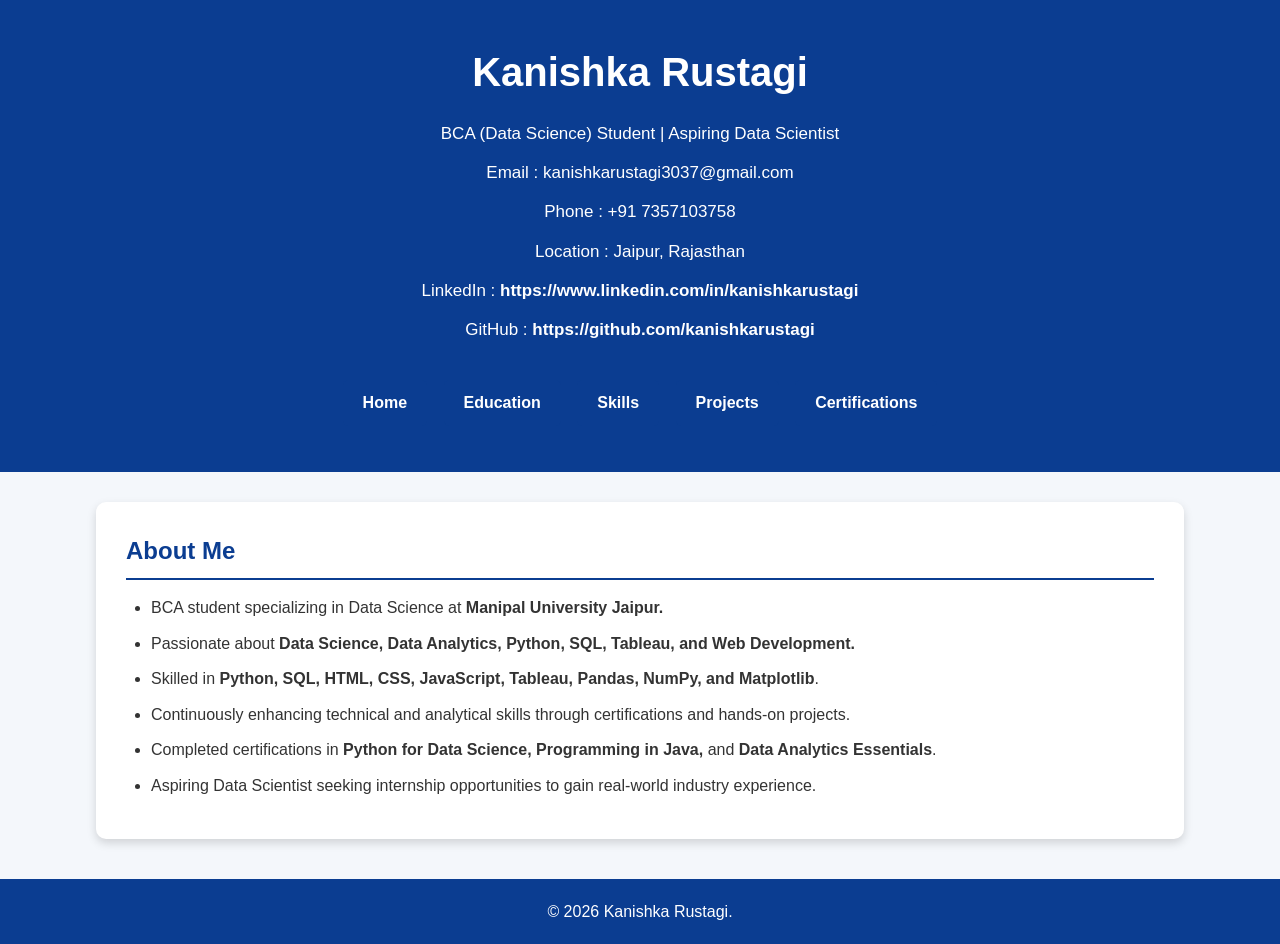
==== index.html @ c6da1bac "Add files via upload" ====
<!DOCTYPE html>
<html lang="en">

<head>

<meta charset="UTF-8">

<meta name="viewport" content="width=device-width, initial-scale=1.0">

<title>Kanishka Rustagi | Portfolio</title>

<link rel="stylesheet" href="style.css">

</head>

<body>
    <header>
<h1>Kanishka Rustagi</h1>

<p>BCA (Data Science) Student | Aspiring Data Scientist</p>

<p>Email : kanishkarustagi3037@gmail.com</p>

<p>Phone : +91 7357103758</p>

<p>Location : Jaipur, Rajasthan</p>
<p>
    LinkedIn :
    <a href="https://www.linkedin.com/in/kanishkarustagi" target="_blank">
        https://www.linkedin.com/in/kanishkarustagi
    </a>
</p>

<p>
    GitHub :
    <a href="https://github.com/kanishkarustagi" target="_blank">
        https://github.com/kanishkarustagi
    </a>
</p>
<nav>

<a href="index.html">Home</a>

<a href="education.html">Education</a>

<a href="skills.html">Skills</a>

<a href="projects.html">Projects</a>

<a href="certifications.html">Certifications</a>

</nav>

</header>

 <section class="about">
        <h2>About Me</h2>
        <ul class="about-list">
    <li>BCA student specializing in Data Science at <strong>Manipal University Jaipur.</strong></li>

    <li>Passionate about <strong>Data Science, Data Analytics, Python, SQL, Tableau, and Web Development.</strong></li>

    <li>Skilled in <strong>Python, SQL, HTML, CSS, JavaScript, Tableau, Pandas, NumPy, and Matplotlib</strong>.</li>

    <li>Continuously enhancing technical and analytical skills through certifications and hands-on projects.</li>
     <li>Completed certifications in <strong>Python for Data Science, Programming in Java,</strong> and <strong>Data Analytics Essentials</strong>.</li>
    <li>Aspiring Data Scientist seeking internship opportunities to gain real-world industry experience.</li>
</ul>
    </section>


</body>
<footer>

<p>

© 2026 Kanishka Rustagi.

</p>

</footer>

</html>
---- style.css ----
/* ==========================
   GENERAL STYLING
========================== */

*{
    margin:0;
    padding:0;
    box-sizing:border-box;
    font-family:Arial, Helvetica, sans-serif;
}

body{
    background:#f4f7fb;
    color:#333;
    line-height:1.6;
}

/* ==========================
   HEADER
========================== */


header{
    background:#0b3d91;
    color:white;
    text-align:center;
    min-height:300px;
    padding:40px 20px;
    display:flex;
    flex-direction:column;
    justify-content:center;
    align-items:center;
}
header h1{
    font-size:40px;
    margin-bottom:10px;
}
header p{
    margin:6px 0;
    font-size:17px;
}
header a{
    color: white;
    text-decoration: none;
    font-weight: bold;
}

header a:hover{
    color: white;
}

/* ==========================
   NAVIGATION
========================== */

nav{
    margin-top:25px;
}

nav a{
    display:inline-block;
    text-decoration:none;
    color:white;
    background:#0b3d91;
    padding:10px 20px;
    margin:6px;
    border-radius:5px;
    transition:0.3s;
}

nav a:hover{
    background:white;
    color:#0b3d91;
}

/* ==========================
   SECTIONS
========================== */

section{
    width:85%;
    margin:30px auto;
    background:white;
    padding:30px;
    border-radius:10px;
    box-shadow:0 4px 10px rgba(0,0,0,0.15);
}

section h2{
    color:#0b3d91;
    margin-bottom:15px;
    border-bottom:2px solid #0b3d91;
    padding-bottom:8px;
}

section p{
    font-size:17px;
    text-align:justify;
}

/* ==========================
   LISTS
========================== */

ul{
    margin-left:25px;
    margin-top:10px;
}

li{
    margin:10px 0;
}

/* ==========================
   BUTTON
========================== */

.button{
    display:inline-block;
    text-decoration:none;
    background:#0b3d91;
    color:white;
    padding:12px 24px;
    border-radius:5px;
    margin-top:20px;
    transition:0.3s;
}

.button:hover{
    background:#0b3d91;
}
/* ==========================
   FOOTER
========================== */

footer{
    background:#0b3d91;
    color:white;
    text-align:center;
    padding:20px;
    margin-top:40px;
    font-size:16px;
}

/* ==========================
   TABLE (For Education)
========================== */

table{
    width:100%;
    border-collapse:collapse;
    margin-top:20px;
}

table, th, td{
    border:1px solid #cccccc;
}

th{
    background:#0b3d91;
    color:white;
    padding:12px;
}

td{
    padding:12px;
    text-align:center;
}

/* ==========================
   PROJECT BOXES
========================== */

.project{
    background:#f8f9fc;
    border-left:6px solid #0b3d91;
    padding:20px;
    margin-top:20px;
    border-radius:8px;
}

.project h3{
    color:#0b3d91;
    margin-bottom:10px;
}

.project p{
    margin-bottom:10px;
}

/* ==========================
   SKILLS LIST
========================== */

.skills-list{
    display:flex;
    flex-wrap:wrap;
    gap:15px;
    margin-top:20px;
}

.skills-list li{
    list-style:none;
    background:#0b3d91;
    color:white;
    padding:12px 18px;
    border-radius:5px;
}

/* ==========================
   CERTIFICATE BOX
========================== */

.certificate{
    background:#f8f9fc;
    border-left:5px solid #0b3d91;
    padding:20px;
    margin-top:20px;
    border-radius:8px;
}

/* ==========================
   RESPONSIVE DESIGN
========================== */

@media(max-width:768px){

header h1{
    font-size:30px;
}

header p{
    font-size:15px;
}

nav a{
    display:block;
    margin:10px auto;
    width:220px;
}

section{
    width:95%;
    padding:20px;
}

table{
    font-size:14px;
}

.button{
    width:100%;
    text-align:center;
}

.skills-list{
    flex-direction:column;
}

}
.contact-links a {
    text-decoration: none;
    color: black;
    margin-right: 20px;
    font-size: 18px;
}

.contact-links a:hover {
    color: black;
}
@media (max-width:768px){

    header{
        min-height:auto;
        padding:30px 15px;
    }

    header h1{
        font-size:30px;
    }

    header p{
        font-size:15px;
    }

}
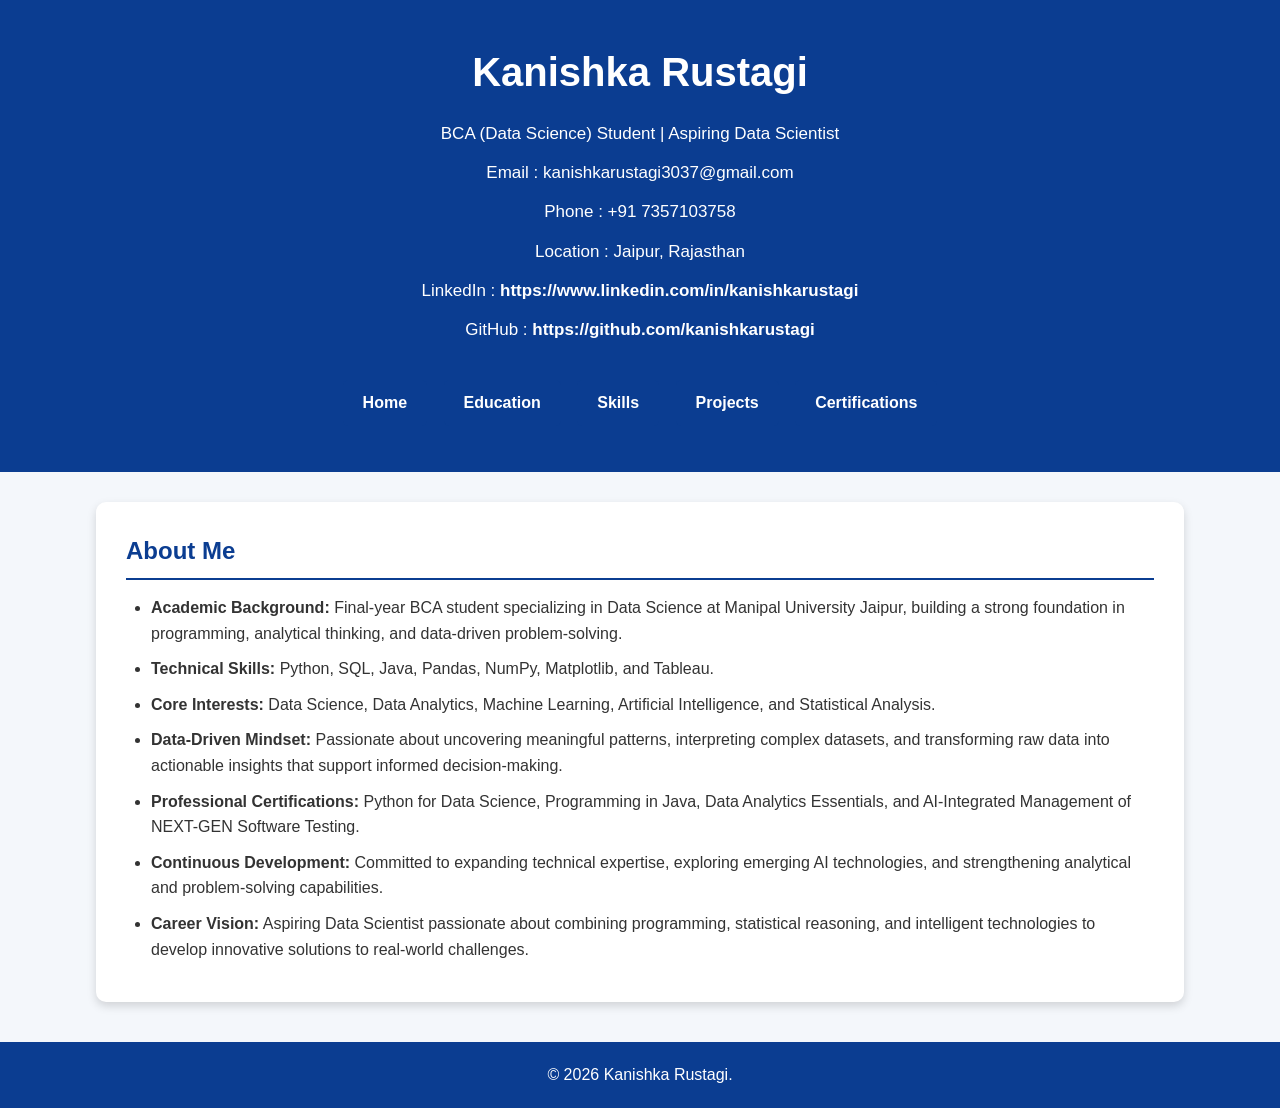
==== commit e5008537: "Update index.html" ====
--- a/index.html
+++ b/index.html
@@ -56,15 +56,51 @@
  <section class="about">
         <h2>About Me</h2>
         <ul class="about-list">
-    <li>BCA student specializing in Data Science at <strong>Manipal University Jaipur.</strong></li>
+     <li>
+                <strong>Academic Background:</strong>
+                Final-year BCA student specializing in Data Science at
+                Manipal University Jaipur, building a strong foundation in
+                programming, analytical thinking, and data-driven problem-solving.
+            </li>
 
-    <li>Passionate about <strong>Data Science, Data Analytics, Python, SQL, Tableau, and Web Development.</strong></li>
+            <li>
+                <strong>Technical Skills:</strong>
+                Python, SQL, Java, Pandas, NumPy, Matplotlib, and Tableau.
+            </li>
 
-    <li>Skilled in <strong>Python, SQL, HTML, CSS, JavaScript, Tableau, Pandas, NumPy, and Matplotlib</strong>.</li>
+            <li>
+                <strong>Core Interests:</strong>
+                Data Science, Data Analytics, Machine Learning,
+                Artificial Intelligence, and Statistical Analysis.
+            </li>
 
-    <li>Continuously enhancing technical and analytical skills through certifications and hands-on projects.</li>
-     <li>Completed certifications in <strong>Python for Data Science, Programming in Java,</strong> and <strong>Data Analytics Essentials</strong>.</li>
-    <li>Aspiring Data Scientist seeking internship opportunities to gain real-world industry experience.</li>
+            <li>
+                <strong>Data-Driven Mindset:</strong>
+                Passionate about uncovering meaningful patterns, interpreting
+                complex datasets, and transforming raw data into actionable
+                insights that support informed decision-making.
+            </li>
+
+            <li>
+                <strong>Professional Certifications:</strong>
+                Python for Data Science, Programming in Java,
+                Data Analytics Essentials, and
+                AI-Integrated Management of NEXT-GEN Software Testing.
+            </li>
+
+            <li>
+                <strong>Continuous Development:</strong>
+                Committed to expanding technical expertise, exploring emerging
+                AI technologies, and strengthening analytical and
+                problem-solving capabilities.
+            </li>
+
+            <li>
+                <strong>Career Vision:</strong>
+                Aspiring Data Scientist passionate about combining programming,
+                statistical reasoning, and intelligent technologies to develop
+                innovative solutions to real-world challenges.
+            </li>
 </ul>
     </section>
 
@@ -80,4 +116,4 @@
 
 </footer>
 
-</html>+</html>
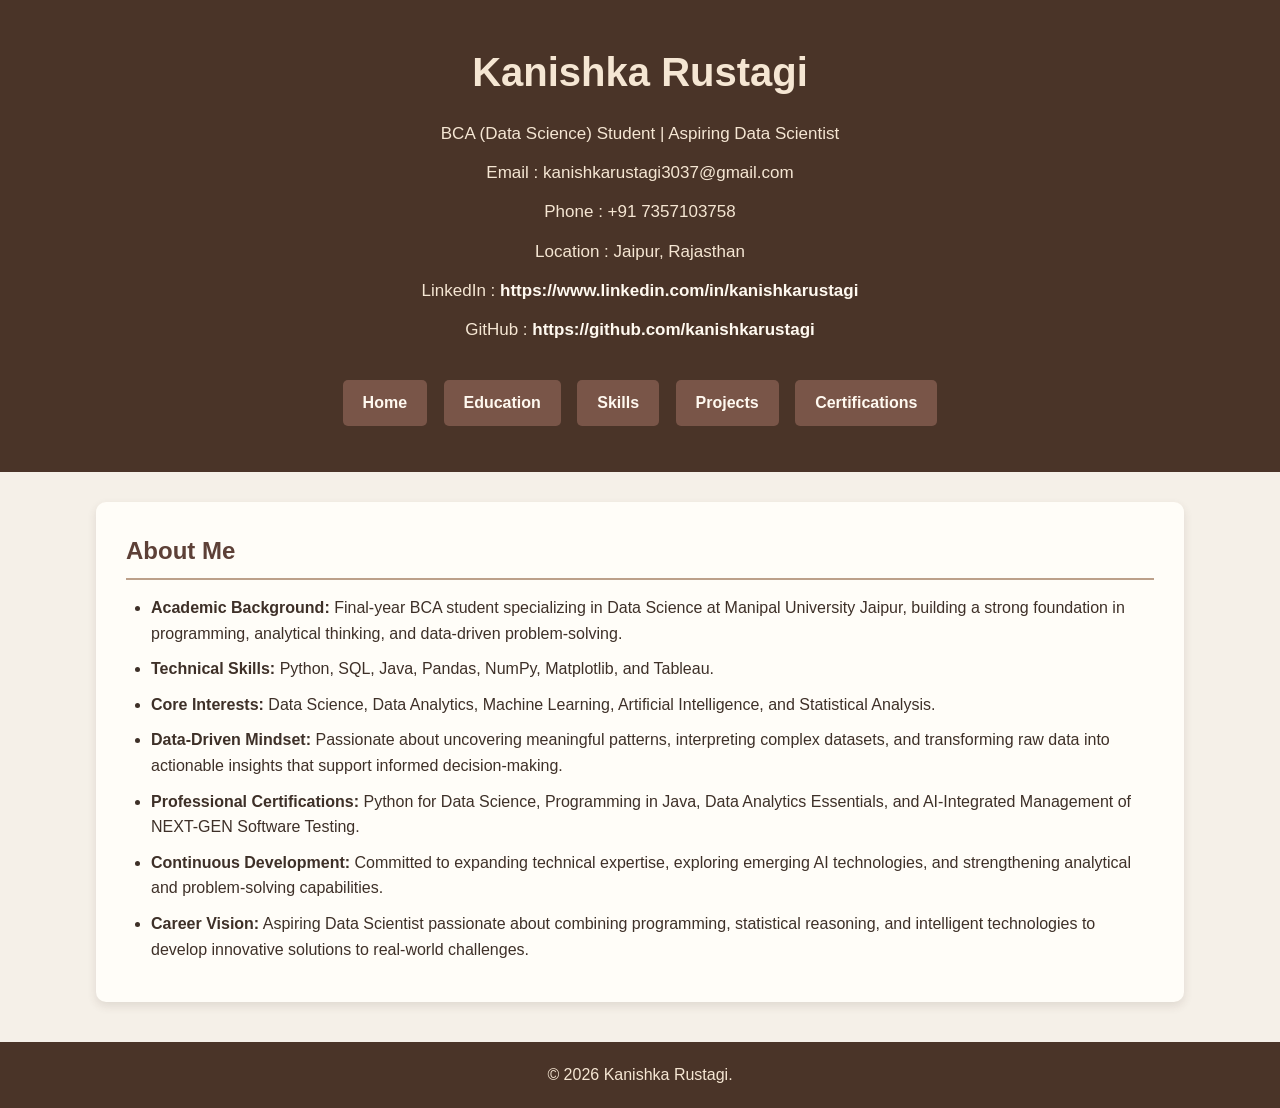
==== commit e69246ac: "Update index.html" ====
--- a/index.html
+++ b/index.html
@@ -9,7 +9,7 @@
 
 <title>Kanishka Rustagi | Portfolio</title>
 
-<link rel="stylesheet" href="style.css">
+<link rel="stylesheet" href="style.css?v=2">
 
 </head>
 
--- a/style.css
+++ b/style.css
@@ -2,285 +2,340 @@
    GENERAL STYLING
 ========================== */
 
-*{
-    margin:0;
-    padding:0;
-    box-sizing:border-box;
-    font-family:Arial, Helvetica, sans-serif;
-}
-
-body{
-    background:#f4f7fb;
-    color:#333;
-    line-height:1.6;
+* {
+    margin: 0;
+    padding: 0;
+    box-sizing: border-box;
+    font-family: Arial, Helvetica, sans-serif;
+}
+
+body {
+    background: #F5F0E8;
+    color: #3E3028;
+    line-height: 1.6;
 }
 
 /* ==========================
    HEADER
 ========================== */
 
-
-header{
-    background:#0b3d91;
-    color:white;
-    text-align:center;
-    min-height:300px;
-    padding:40px 20px;
-    display:flex;
-    flex-direction:column;
-    justify-content:center;
-    align-items:center;
-}
-header h1{
-    font-size:40px;
-    margin-bottom:10px;
-}
-header p{
-    margin:6px 0;
-    font-size:17px;
-}
-header a{
-    color: white;
+header {
+    background: #4A3428;
+    color: #FFF9F0;
+    text-align: center;
+    min-height: 300px;
+    padding: 40px 20px;
+    display: flex;
+    flex-direction: column;
+    justify-content: center;
+    align-items: center;
+}
+
+header h1 {
+    font-size: 40px;
+    margin-bottom: 10px;
+    color: #F5E6D3;
+}
+
+header p {
+    margin: 6px 0;
+    font-size: 17px;
+    color: #F5E6D3;
+}
+
+header a {
+    color: #FFF9F0;
     text-decoration: none;
     font-weight: bold;
 }
 
-header a:hover{
-    color: white;
+header a:hover {
+    color: #D8BFA5;
 }
 
 /* ==========================
    NAVIGATION
 ========================== */
 
-nav{
-    margin-top:25px;
-}
-
-nav a{
-    display:inline-block;
-    text-decoration:none;
-    color:white;
-    background:#0b3d91;
-    padding:10px 20px;
-    margin:6px;
-    border-radius:5px;
-    transition:0.3s;
-}
-
-nav a:hover{
-    background:white;
-    color:#0b3d91;
+nav {
+    margin-top: 25px;
+}
+
+nav a {
+    display: inline-block;
+    text-decoration: none;
+    color: #FFF9F0;
+    background: #795548;
+    padding: 10px 20px;
+    margin: 6px;
+    border-radius: 5px;
+    transition: 0.3s;
+}
+
+nav a:hover {
+    background: #F5E6D3;
+    color: #4A3428;
 }
 
 /* ==========================
    SECTIONS
 ========================== */
 
-section{
-    width:85%;
-    margin:30px auto;
-    background:white;
-    padding:30px;
-    border-radius:10px;
-    box-shadow:0 4px 10px rgba(0,0,0,0.15);
-}
-
-section h2{
-    color:#0b3d91;
-    margin-bottom:15px;
-    border-bottom:2px solid #0b3d91;
-    padding-bottom:8px;
-}
-
-section p{
-    font-size:17px;
-    text-align:justify;
+section {
+    width: 85%;
+    margin: 30px auto;
+    background: #FFFDF8;
+    padding: 30px;
+    border-radius: 10px;
+    box-shadow: 0 4px 10px rgba(74, 52, 40, 0.12);
+}
+
+section h2 {
+    color: #5D4037;
+    margin-bottom: 15px;
+    border-bottom: 2px solid #BCA08A;
+    padding-bottom: 8px;
+}
+
+section p {
+    font-size: 17px;
+    text-align: justify;
+    color: #3E3028;
 }
 
 /* ==========================
    LISTS
 ========================== */
 
-ul{
-    margin-left:25px;
-    margin-top:10px;
-}
-
-li{
-    margin:10px 0;
+ul {
+    margin-left: 25px;
+    margin-top: 10px;
+}
+
+li {
+    margin: 10px 0;
 }
 
 /* ==========================
    BUTTON
 ========================== */
 
-.button{
-    display:inline-block;
-    text-decoration:none;
-    background:#0b3d91;
-    color:white;
-    padding:12px 24px;
-    border-radius:5px;
-    margin-top:20px;
-    transition:0.3s;
-}
-
-.button:hover{
-    background:#0b3d91;
-}
+.button {
+    display: inline-block;
+    text-decoration: none;
+    background: #795548;
+    color: #FFFDF8;
+    padding: 12px 24px;
+    border-radius: 5px;
+    margin-top: 20px;
+    transition: 0.3s;
+}
+
+.button:hover {
+    background: #4A3428;
+    color: #FFFDF8;
+}
+
 /* ==========================
    FOOTER
 ========================== */
 
-footer{
-    background:#0b3d91;
-    color:white;
-    text-align:center;
-    padding:20px;
-    margin-top:40px;
-    font-size:16px;
-}
-
-/* ==========================
-   TABLE (For Education)
-========================== */
-
-table{
-    width:100%;
-    border-collapse:collapse;
-    margin-top:20px;
-}
-
-table, th, td{
-    border:1px solid #cccccc;
-}
-
-th{
-    background:#0b3d91;
-    color:white;
-    padding:12px;
-}
-
-td{
-    padding:12px;
-    text-align:center;
+footer {
+    background: #4A3428;
+    color: #F5E6D3;
+    text-align: center;
+    padding: 20px;
+    margin-top: 40px;
+    font-size: 16px;
+}
+
+/* ==========================
+   TABLE (FOR EDUCATION)
+========================== */
+
+table {
+    width: 100%;
+    border-collapse: collapse;
+    margin-top: 20px;
+}
+
+table,
+th,
+td {
+    border: 1px solid #D8C8B5;
+}
+
+th {
+    background: #795548;
+    color: #FFFDF8;
+    padding: 12px;
+}
+
+td {
+    padding: 12px;
+    text-align: center;
+    color: #3E3028;
+    background: #FFFDF8;
 }
 
 /* ==========================
    PROJECT BOXES
 ========================== */
 
-.project{
-    background:#f8f9fc;
-    border-left:6px solid #0b3d91;
-    padding:20px;
-    margin-top:20px;
-    border-radius:8px;
-}
-
-.project h3{
-    color:#0b3d91;
-    margin-bottom:10px;
-}
-
-.project p{
-    margin-bottom:10px;
+.project {
+    background: #F5EDE2;
+    border-left: 6px solid #795548;
+    padding: 20px;
+    margin-top: 20px;
+    border-radius: 8px;
+}
+
+.project h3 {
+    color: #5D4037;
+    margin-bottom: 10px;
+}
+
+.project p {
+    margin-bottom: 10px;
+}
+
+/* ==========================
+   PROJECT CARDS
+========================== */
+
+.project-card {
+    background: #F5EDE2;
+    border: 1px solid #E2D2C0;
+    border-left: 5px solid #795548;
+    padding: 20px;
+    margin-top: 20px;
+    border-radius: 8px;
+}
+
+.project-card h3 {
+    color: #5D4037;
+    margin-bottom: 10px;
+}
+
+.project-card p {
+    margin-top: 12px;
 }
 
 /* ==========================
    SKILLS LIST
 ========================== */
 
-.skills-list{
-    display:flex;
-    flex-wrap:wrap;
-    gap:15px;
-    margin-top:20px;
-}
-
-.skills-list li{
-    list-style:none;
-    background:#0b3d91;
-    color:white;
-    padding:12px 18px;
-    border-radius:5px;
+.skills-list {
+    display: flex;
+    flex-wrap: wrap;
+    gap: 15px;
+    margin-top: 20px;
+}
+
+.skills-list li {
+    list-style: none;
+    background: #795548;
+    color: #FFFDF8;
+    padding: 12px 18px;
+    border-radius: 5px;
+    transition: 0.3s;
+}
+
+.skills-list li:hover {
+    background: #4A3428;
+    transform: translateY(-2px);
 }
 
 /* ==========================
    CERTIFICATE BOX
 ========================== */
 
-.certificate{
-    background:#f8f9fc;
-    border-left:5px solid #0b3d91;
-    padding:20px;
-    margin-top:20px;
-    border-radius:8px;
-}
-
-/* ==========================
-   RESPONSIVE DESIGN
-========================== */
-
-@media(max-width:768px){
-
-header h1{
-    font-size:30px;
-}
-
-header p{
-    font-size:15px;
-}
-
-nav a{
-    display:block;
-    margin:10px auto;
-    width:220px;
-}
-
-section{
-    width:95%;
-    padding:20px;
-}
-
-table{
-    font-size:14px;
-}
-
-.button{
-    width:100%;
-    text-align:center;
-}
-
-.skills-list{
-    flex-direction:column;
-}
-
-}
+.certificate {
+    background: #F5EDE2;
+    border-left: 5px solid #795548;
+    padding: 20px;
+    margin-top: 20px;
+    border-radius: 8px;
+}
+
+.certificate h3 {
+    color: #5D4037;
+}
+
+/* ==========================
+   LINKS
+========================== */
+
+a {
+    color: #795548;
+    transition: 0.3s;
+}
+
+a:hover {
+    color: #4A3428;
+}
+
+/* ==========================
+   CONTACT LINKS
+========================== */
+
 .contact-links a {
     text-decoration: none;
-    color: black;
+    color: #795548;
     margin-right: 20px;
     font-size: 18px;
 }
 
 .contact-links a:hover {
-    color: black;
-}
-@media (max-width:768px){
-
-    header{
-        min-height:auto;
-        padding:30px 15px;
-    }
-
-    header h1{
-        font-size:30px;
-    }
-
-    header p{
-        font-size:15px;
-    }
-
-}+    color: #4A3428;
+}
+
+/* ==========================
+   RESPONSIVE DESIGN
+========================== */
+
+@media (max-width: 768px) {
+
+    header {
+        min-height: auto;
+        padding: 30px 15px;
+    }
+
+    header h1 {
+        font-size: 30px;
+    }
+
+    header p {
+        font-size: 15px;
+    }
+
+    nav a {
+        display: block;
+        margin: 10px auto;
+        width: 220px;
+    }
+
+    section {
+        width: 95%;
+        padding: 20px;
+    }
+
+    table {
+        font-size: 14px;
+    }
+
+    .button {
+        width: 100%;
+        text-align: center;
+    }
+
+    .skills-list {
+        flex-direction: column;
+    }
+
+    .contact-links a {
+        display: inline-block;
+        margin-bottom: 10px;
+    }
+
+}
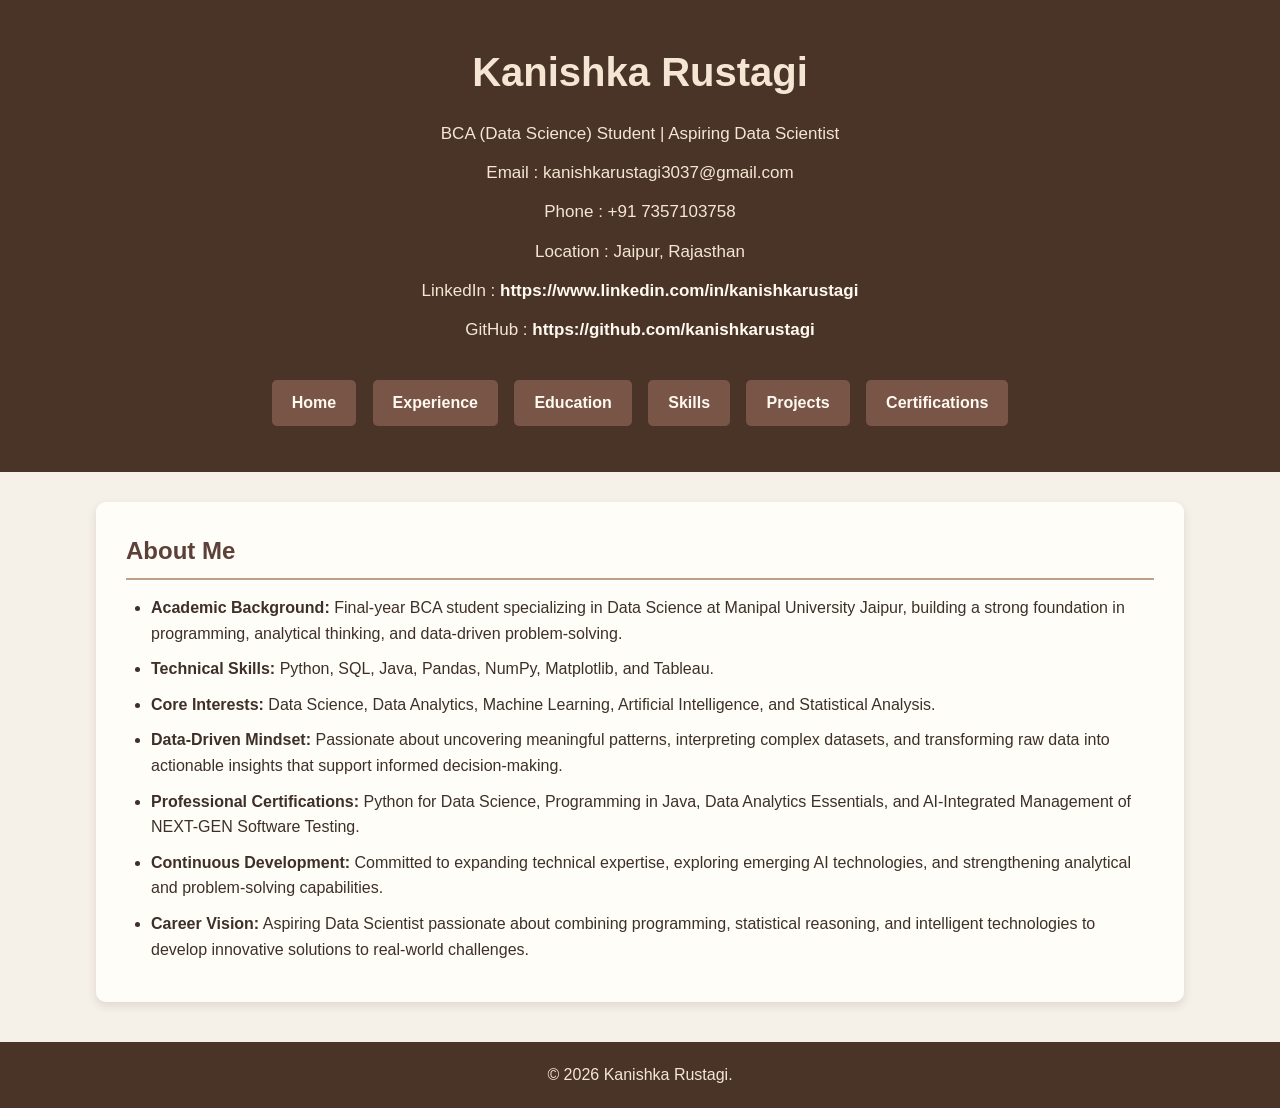
==== commit d041042b: "Update index.html" ====
--- a/index.html
+++ b/index.html
@@ -40,6 +40,8 @@
 <nav>
 
 <a href="index.html">Home</a>
+
+<a href="experience.html">Experience</a>
 
 <a href="education.html">Education</a>
 
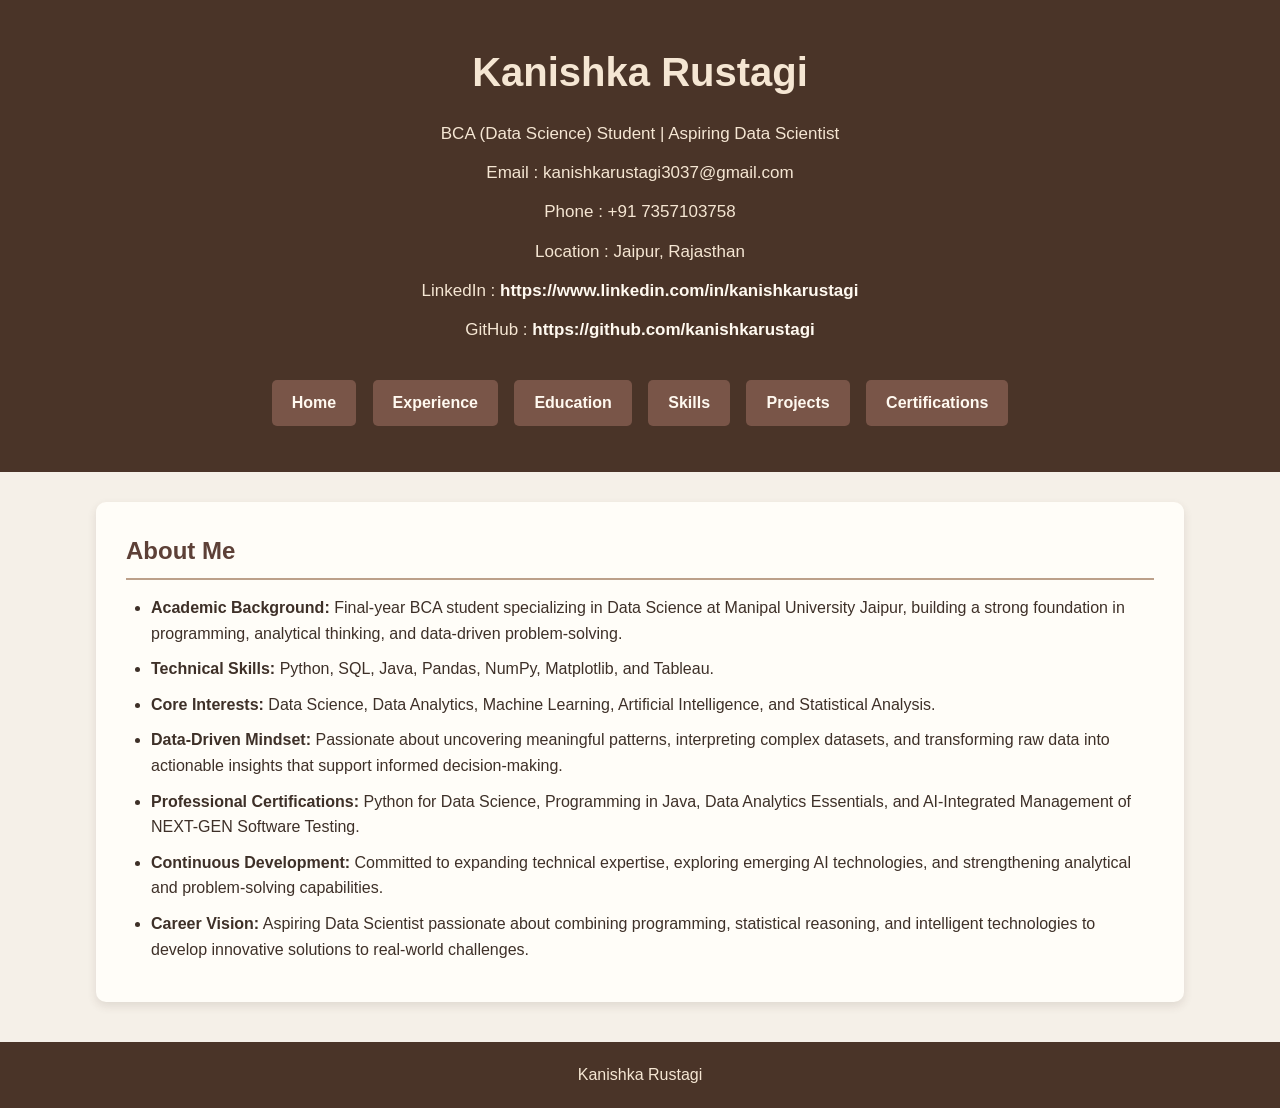
==== commit 0f962ccd: "Update index.html" ====
--- a/index.html
+++ b/index.html
@@ -41,7 +41,7 @@
 
 <a href="index.html">Home</a>
 
-<a href="experience.html">Experience</a>
+<a href="Experience.html">Experience</a>
 
 <a href="education.html">Education</a>
 
@@ -112,7 +112,7 @@
 
 <p>
 
-© 2026 Kanishka Rustagi.
+Kanishka Rustagi
 
 </p>
 
--- a/style.css
+++ b/style.css
@@ -339,3 +339,69 @@
     }
 
 }
+/* ==========================
+   EXPERIENCE SECTION
+========================== */
+
+.experience-card {
+    background: #F5EDE2;
+    border-left: 5px solid #795548;
+    padding: 25px;
+    margin-top: 20px;
+    border-radius: 8px;
+}
+
+.experience-card h3 {
+    color: #5D4037;
+    margin-bottom: 10px;
+}
+
+.experience-tech {
+    margin-top: 15px;
+    color: #4A3428;
+}
+/* Inner Page Header Design */
+
+.inner-page-header {
+    background-color: #4A3428;
+    color: #FFF8EE;
+    text-align: center;
+    padding: 35px 20px;
+    margin: 20px auto;
+    border-radius: 12px;
+    max-width: 1100px;
+    box-shadow: 0 4px 12px rgba(0, 0, 0, 0.15);
+}
+
+.inner-page-header h1 {
+    color: #FFF8EE;
+    font-size: 32px;
+    margin-bottom: 10px;
+}
+
+.inner-page-header p {
+    color: #E8D8C5;
+    font-size: 16px;
+    margin-bottom: 20px;
+}
+
+.inner-page-header nav {
+    display: flex;
+    justify-content: center;
+    flex-wrap: wrap;
+    gap: 12px;
+}
+
+.inner-page-header nav a {
+    color: #FFF8EE;
+    text-decoration: none;
+    background-color: #795548;
+    padding: 10px 16px;
+    border-radius: 6px;
+    transition: 0.3s;
+}
+
+.inner-page-header nav a:hover {
+    background-color: #D7BFA8;
+    color: #3E3028;
+}
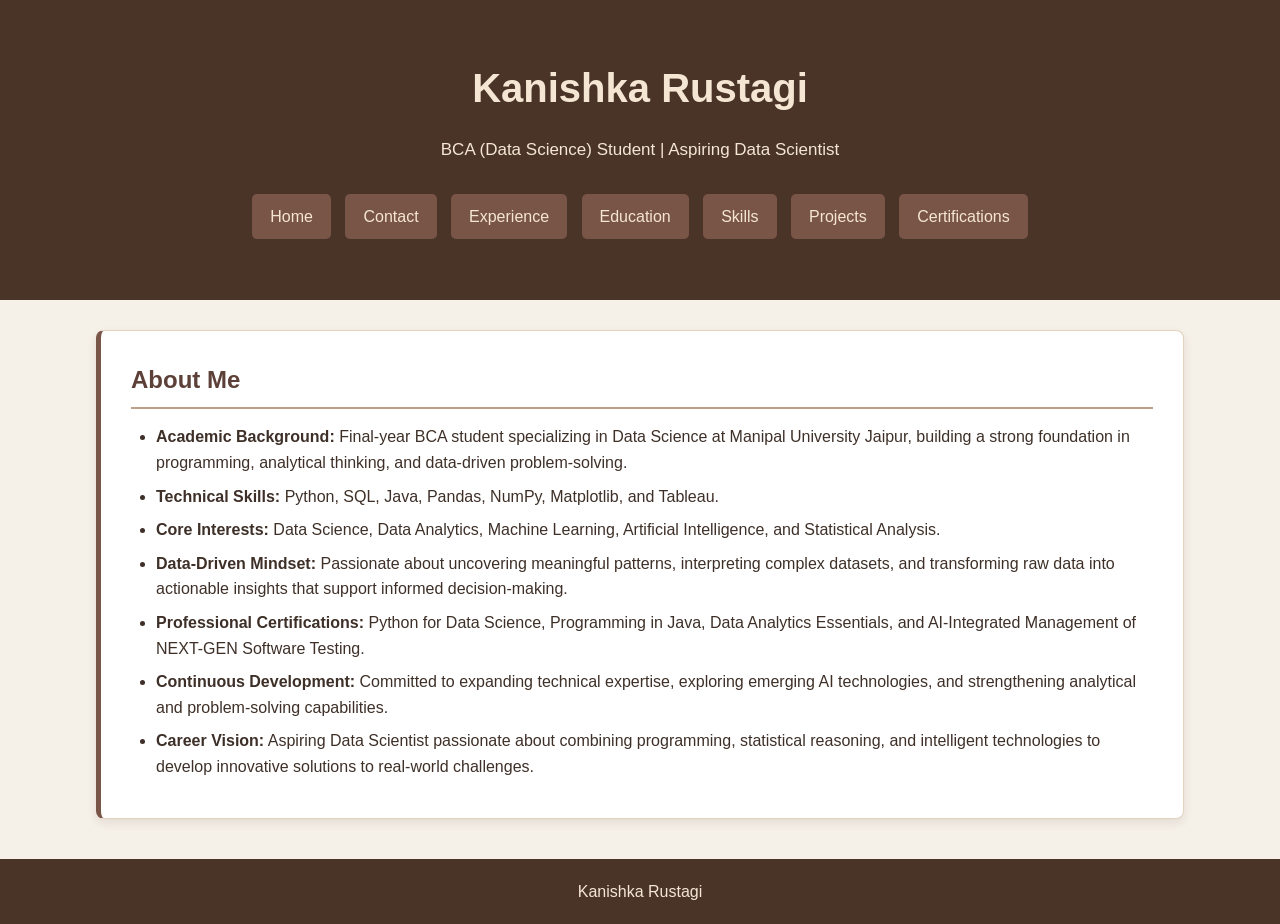
==== commit 49194a8a: "Update index.html" ====
--- a/index.html
+++ b/index.html
@@ -19,27 +19,11 @@
 
 <p>BCA (Data Science) Student | Aspiring Data Scientist</p>
 
-<p>Email : kanishkarustagi3037@gmail.com</p>
-
-<p>Phone : +91 7357103758</p>
-
-<p>Location : Jaipur, Rajasthan</p>
-<p>
-    LinkedIn :
-    <a href="https://www.linkedin.com/in/kanishkarustagi" target="_blank">
-        https://www.linkedin.com/in/kanishkarustagi
-    </a>
-</p>
-
-<p>
-    GitHub :
-    <a href="https://github.com/kanishkarustagi" target="_blank">
-        https://github.com/kanishkarustagi
-    </a>
-</p>
 <nav>
 
 <a href="index.html">Home</a>
+
+ <a href="contact.html">Contact</a>
 
 <a href="Experience.html">Experience</a>
 
--- a/style.css
+++ b/style.css
@@ -1,7 +1,4 @@
-/* ==========================
-   GENERAL STYLING
-========================== */
-
+/* GENERAL STYLING */
 * {
     margin: 0;
     padding: 0;
@@ -15,10 +12,7 @@
     line-height: 1.6;
 }
 
-/* ==========================
-   HEADER
-========================== */
-
+/* HOME PAGE HEADER */
 header {
     background: #4A3428;
     color: #FFF9F0;
@@ -43,22 +37,37 @@
     color: #F5E6D3;
 }
 
-header a {
+/* INNER PAGE HEADERS */
+.inner-page-header {
+    background: #4A3428;
     color: #FFF9F0;
-    text-decoration: none;
-    font-weight: bold;
-}
-
-header a:hover {
-    color: #D8BFA5;
-}
-
-/* ==========================
-   NAVIGATION
-========================== */
-
+    text-align: center;
+    width: 85%;
+    max-width: 1100px;
+    padding: 30px 20px;
+    margin: 30px auto;
+    border-radius: 8px;
+    border-left: 5px solid #795548;
+    box-shadow: 0 4px 10px rgba(74, 52, 40, 0.10);
+    display: flex;
+    flex-direction: column;
+    align-items: center;
+}
+
+.inner-page-header h1 {
+    color: #F5E6D3;
+    font-size: 32px;
+    margin-bottom: 8px;
+}
+
+.inner-page-header p {
+    color: #F5E6D3;
+    font-size: 16px;
+}
+
+/* NAVIGATION */
 nav {
-    margin-top: 25px;
+    margin-top: 20px;
 }
 
 nav a {
@@ -66,8 +75,8 @@
     text-decoration: none;
     color: #FFF9F0;
     background: #795548;
-    padding: 10px 20px;
-    margin: 6px;
+    padding: 10px 18px;
+    margin: 5px;
     border-radius: 5px;
     transition: 0.3s;
 }
@@ -77,49 +86,137 @@
     color: #4A3428;
 }
 
-/* ==========================
-   SECTIONS
-========================== */
-
-section {
+/* ALL PAGE CONTENT CARDS */
+section,
+.content-card,
+.experience-card,
+.project,
+.project-card,
+.certificate {
     width: 85%;
+    max-width: 1100px;
     margin: 30px auto;
-    background: #FFFDF8;
     padding: 30px;
-    border-radius: 10px;
-    box-shadow: 0 4px 10px rgba(74, 52, 40, 0.12);
-}
-
-section h2 {
+    background: #FFFFFF;
+    color: #3E3028;
+    border: 1px solid #E2D2C0;
+    border-left: 5px solid #795548;
+    border-radius: 8px;
+    box-shadow: 0 4px 10px rgba(74, 52, 40, 0.10);
+}
+
+/* HEADINGS */
+section h1,
+section h2,
+section h3,
+.content-card h1,
+.content-card h2,
+.content-card h3,
+.experience-card h3,
+.project h3,
+.project-card h3,
+.certificate h3 {
     color: #5D4037;
     margin-bottom: 15px;
+}
+
+section h2,
+.content-card h2 {
     border-bottom: 2px solid #BCA08A;
     padding-bottom: 8px;
 }
 
-section p {
-    font-size: 17px;
+/* PARAGRAPHS */
+section p,
+.content-card p,
+.experience-card p,
+.project p,
+.project-card p,
+.certificate p {
+    color: #3E3028;
+    font-size: 16px;
+    line-height: 1.8;
+    margin-bottom: 10px;
     text-align: justify;
+}
+
+/* BADGES */
+.section-badge {
+    display: inline-block;
+    background: #EFE3D5;
+    color: #5D4037;
+    padding: 7px 14px;
+    border-radius: 5px;
+    font-size: 14px;
+    font-weight: bold;
+    margin-bottom: 15px;
+}
+
+/* LISTS */
+ul {
+    margin: 10px 0 0 25px;
+}
+
+li {
+    margin: 8px 0;
+}
+
+/* EXPERIENCE */
+.experience-tech {
+    margin-top: 15px;
+    color: #4A3428;
+}
+
+/* SKILLS */
+.skills-list {
+    display: flex;
+    flex-wrap: wrap;
+    gap: 12px;
+    margin: 20px 0 0;
+    padding: 0;
+}
+
+.skills-list li {
+    list-style: none;
+    background: #EFE3D5;
+    color: #5D4037;
+    border: 1px solid #E2D2C0;
+    border-left: 4px solid #795548;
+    padding: 10px 16px;
+    border-radius: 5px;
+    transition: 0.3s;
+}
+
+.skills-list li:hover {
+    background: #E8D8C5;
+    transform: translateY(-2px);
+}
+
+/* EDUCATION TABLE */
+table {
+    width: 100%;
+    border-collapse: collapse;
+    margin-top: 20px;
+}
+
+table, th, td {
+    border: 1px solid #D8C8B5;
+}
+
+th {
+    background: #795548;
+    color: #FFFDF8;
+    padding: 12px;
+}
+
+td {
+    padding: 12px;
+    text-align: center;
     color: #3E3028;
-}
-
-/* ==========================
-   LISTS
-========================== */
-
-ul {
-    margin-left: 25px;
-    margin-top: 10px;
-}
-
-li {
-    margin: 10px 0;
-}
-
-/* ==========================
-   BUTTON
-========================== */
-
+    background: #FFFFFF;
+}
+
+/* BUTTONS */
 .button {
     display: inline-block;
     text-decoration: none;
@@ -133,13 +230,26 @@
 
 .button:hover {
     background: #4A3428;
-    color: #FFFDF8;
-}
-
-/* ==========================
-   FOOTER
-========================== */
-
+    color: #FFFFFF;
+}
+
+/* LINKS */
+a {
+    transition: 0.3s;
+}
+
+.contact-links a {
+    text-decoration: none;
+    color: #795548;
+    margin-right: 20px;
+    font-size: 17px;
+}
+
+.contact-links a:hover {
+    color: #4A3428;
+}
+
+/* FOOTER */
 footer {
     background: #4A3428;
     color: #F5E6D3;
@@ -149,153 +259,8 @@
     font-size: 16px;
 }
 
-/* ==========================
-   TABLE (FOR EDUCATION)
-========================== */
-
-table {
-    width: 100%;
-    border-collapse: collapse;
-    margin-top: 20px;
-}
-
-table,
-th,
-td {
-    border: 1px solid #D8C8B5;
-}
-
-th {
-    background: #795548;
-    color: #FFFDF8;
-    padding: 12px;
-}
-
-td {
-    padding: 12px;
-    text-align: center;
-    color: #3E3028;
-    background: #FFFDF8;
-}
-
-/* ==========================
-   PROJECT BOXES
-========================== */
-
-.project {
-    background: #F5EDE2;
-    border-left: 6px solid #795548;
-    padding: 20px;
-    margin-top: 20px;
-    border-radius: 8px;
-}
-
-.project h3 {
-    color: #5D4037;
-    margin-bottom: 10px;
-}
-
-.project p {
-    margin-bottom: 10px;
-}
-
-/* ==========================
-   PROJECT CARDS
-========================== */
-
-.project-card {
-    background: #F5EDE2;
-    border: 1px solid #E2D2C0;
-    border-left: 5px solid #795548;
-    padding: 20px;
-    margin-top: 20px;
-    border-radius: 8px;
-}
-
-.project-card h3 {
-    color: #5D4037;
-    margin-bottom: 10px;
-}
-
-.project-card p {
-    margin-top: 12px;
-}
-
-/* ==========================
-   SKILLS LIST
-========================== */
-
-.skills-list {
-    display: flex;
-    flex-wrap: wrap;
-    gap: 15px;
-    margin-top: 20px;
-}
-
-.skills-list li {
-    list-style: none;
-    background: #795548;
-    color: #FFFDF8;
-    padding: 12px 18px;
-    border-radius: 5px;
-    transition: 0.3s;
-}
-
-.skills-list li:hover {
-    background: #4A3428;
-    transform: translateY(-2px);
-}
-
-/* ==========================
-   CERTIFICATE BOX
-========================== */
-
-.certificate {
-    background: #F5EDE2;
-    border-left: 5px solid #795548;
-    padding: 20px;
-    margin-top: 20px;
-    border-radius: 8px;
-}
-
-.certificate h3 {
-    color: #5D4037;
-}
-
-/* ==========================
-   LINKS
-========================== */
-
-a {
-    color: #795548;
-    transition: 0.3s;
-}
-
-a:hover {
-    color: #4A3428;
-}
-
-/* ==========================
-   CONTACT LINKS
-========================== */
-
-.contact-links a {
-    text-decoration: none;
-    color: #795548;
-    margin-right: 20px;
-    font-size: 18px;
-}
-
-.contact-links a:hover {
-    color: #4A3428;
-}
-
-/* ==========================
-   RESPONSIVE DESIGN
-========================== */
-
+/* RESPONSIVE DESIGN */
 @media (max-width: 768px) {
-
     header {
         min-height: auto;
         padding: 30px 15px;
@@ -305,103 +270,312 @@
         font-size: 30px;
     }
 
-    header p {
-        font-size: 15px;
-    }
-
-    nav a {
-        display: block;
-        margin: 10px auto;
-        width: 220px;
-    }
-
-    section {
+    .inner-page-header,
+    section,
+    .content-card,
+    .experience-card,
+    .project,
+    .project-card,
+    .certificate {
         width: 95%;
         padding: 20px;
+        margin: 20px auto;
+    }
+
+    .inner-page-header h1 {
+        font-size: 27px;
+    }
+
+    .inner-page-header nav {
+        display: flex;
+        flex-direction: column;
+        align-items: center;
+    }
+
+    .inner-page-header nav a {
+        width: 220px;
+        text-align: center;
+    }
+
+    .skills-list {
+        flex-direction: row;
     }
 
     table {
         font-size: 14px;
     }
 
-    .button {
-        width: 100%;
-        text-align: center;
-    }
-
-    .skills-list {
-        flex-direction: column;
+    th, td {
+        padding: 8px;
     }
 
     .contact-links a {
         display: inline-block;
         margin-bottom: 10px;
     }
-
-}
-/* ==========================
-   EXPERIENCE SECTION
-========================== */
-
-.experience-card {
-    background: #F5EDE2;
+}
+
+@media (max-width: 480px) {
+    .inner-page-header h1 {
+        font-size: 24px;
+    }
+
+    .inner-page-header nav a {
+        width: 100%;
+        max-width: 250px;
+    }
+
+    section,
+    .content-card,
+    .experience-card,
+    .project,
+    .project-card,
+    .certificate {
+        padding: 16px;
+    }
+}
+/* FIX EXPERIENCE PAGE: REMOVE DOUBLE BOX AND EXTRA LINES */
+
+section.experience {
+    width: 85%;
+    max-width: 1100px;
+    margin: 30px auto;
+    padding: 0;
+    background: transparent;
+    border: none;
+    border-radius: 0;
+    box-shadow: none;
+}
+
+/* Remove the line under Data Science Intern */
+section.experience > h2 {
+    border: none !important;
+    padding-bottom: 0;
+    margin-bottom: 18px;
+    color: #5D4037;
+}
+
+/* Keep only ONE white box */
+section.experience .experience-card {
+    width: 100%;
+    max-width: none;
+    margin: 0;
+    padding: 30px;
+    background: #FFFFFF;
+    color: #3E3028;
+    border: 1px solid #E2D2C0;
     border-left: 5px solid #795548;
-    padding: 25px;
-    margin-top: 20px;
     border-radius: 8px;
-}
-
-.experience-card h3 {
-    color: #5D4037;
-    margin-bottom: 10px;
-}
-
-.experience-tech {
-    margin-top: 15px;
-    color: #4A3428;
-}
-/* Inner Page Header Design */
-
-.inner-page-header {
-    background-color: #4A3428;
-    color: #FFF8EE;
-    text-align: center;
-    padding: 35px 20px;
-    margin: 20px auto;
-    border-radius: 12px;
-    max-width: 1100px;
-    box-shadow: 0 4px 12px rgba(0, 0, 0, 0.15);
-}
-
-.inner-page-header h1 {
-    color: #FFF8EE;
-    font-size: 32px;
-    margin-bottom: 10px;
-}
-
-.inner-page-header p {
-    color: #E8D8C5;
+    box-shadow: 0 4px 10px rgba(74, 52, 40, 0.10);
+}
+
+/* Remove unnecessary heading lines inside the card */
+section.experience .experience-card h3 {
+    border: none !important;
+    text-decoration: none;
+}
+
+/* Mobile adjustment */
+@media (max-width: 768px) {
+    section.experience {
+        width: 95%;
+    }
+
+    section.experience .experience-card {
+        padding: 20px;
+    }
+}
+/* ===== FINAL FIX FOR EXPERIENCE PAGE ===== */
+
+/* Keep ONE single white box around the internship details */
+body section.experience {
+    display: block !important;
+    width: 85% !important;
+    max-width: 1100px !important;
+    margin: 30px auto !important;
+    padding: 30px !important;
+
+    background: #ffffff !important;
+    border: 1px solid #e2d2c0 !important;
+    border-left: 5px solid #795548 !important;
+    border-radius: 8px !important;
+    box-shadow: 0 4px 10px rgba(74, 52, 40, 0.10) !important;
+}
+
+/* REMOVE the short horizontal line below Data Science Intern */
+body section.experience > h2 {
+    border: none !important;
+    border-bottom: none !important;
+    text-decoration: none !important;
+    box-shadow: none !important;
+
+    padding: 0 !important;
+    margin: 0 0 20px 0 !important;
+
+    color: #5d4037 !important;
+}
+
+/* REMOVE the inner box around the internship details */
+body section.experience div.experience-card {
+    display: block !important;
+    width: 100% !important;
+    max-width: none !important;
+    margin: 0 !important;
+    padding: 0 !important;
+
+    background: transparent !important;
+    border: none !important;
+    border-left: none !important;
+    border-radius: 0 !important;
+    box-shadow: none !important;
+}
+
+/* Remove unwanted lines around headings inside the details */
+body section.experience .experience-card h3 {
+    border: none !important;
+    border-bottom: none !important;
+    text-decoration: none !important;
+    box-shadow: none !important;
+}
+
+/* Mobile screen adjustment */
+@media (max-width: 768px) {
+    body section.experience {
+        width: 95% !important;
+        padding: 20px !important;
+    }
+}
+/* Make all links clearly visible */
+a {
+    color: #A87952;
+    text-decoration: none;
+    transition: color 0.3s ease;
+}
+
+/* Colour when hovering over a link */
+a:hover {
+    color: #D2A679;
+    text-decoration: underline;
+}
+
+/* LinkedIn and GitHub profile links */
+.social-links a,
+.profile-links a {
+    color: #A87952 !important;
+}
+
+/* Links after they have been visited */
+a:visited {
+    color: #A87952;
+}
+
+/* Hover effect for profile links */
+.social-links a:hover,
+.profile-links a:hover {
+    color: #D2A679 !important;
+}
+
+/* Change only LinkedIn and GitHub links on the homepage */
+body a[href*="linkedin.com/in/"],
+body a[href*="github.com/kanishkarustagi"] {
+    color: #D2B48C !important;
+}
+
+body a[href*="linkedin.com/in/"]:visited,
+body a[href*="github.com/kanishkarustagi"]:visited {
+    color: #D2B48C !important;
+}
+
+body a[href*="linkedin.com/in/"]:hover,
+body a[href*="github.com/kanishkarustagi"]:hover {
+    color: #E8D5B7 !important;
+}
+
+/* Match navigation and profile links to the Kanishka heading colour */
+
+/* Navigation buttons */
+nav a,
+nav a:visited {
+    color: #F5E6D3 !important;
+}
+
+/* LinkedIn and GitHub profile links only */
+body a[href*="linkedin.com/in/"],
+body a[href*="github.com/kanishkarustagi"],
+body a[href*="linkedin.com/in/"]:visited,
+body a[href*="github.com/kanishkarustagi"]:visited {
+    color: #F5E6D3 !important;
+}
+
+/* Soft hover effect */
+nav a:hover,
+body a[href*="linkedin.com/in/"]:hover,
+body a[href*="github.com/kanishkarustagi"]:hover {
+    color: #FFFFFF !important;
+}
+
+/* ===== CONTACT PAGE ===== */
+
+.contact-card {
+    max-width: 750px;
+    margin: 40px auto;
+    padding: 30px;
+    background: #FFFFFF;
+    color: #3E3028;
+    border: 1px solid #E2D2C0;
+    border-left: 5px solid #795548;
+    border-radius: 8px;
+    box-shadow: 0 4px 10px rgba(74, 52, 40, 0.10);
+}
+
+.contact-card h2 {
+    color: #5D4037;
+    border: none;
+    margin-bottom: 25px;
+}
+
+.contact-item {
+    margin: 20px 0;
+    padding-bottom: 12px;
+    border-bottom: 1px solid #E8DED2;
+    overflow-wrap: anywhere;
+}
+
+.contact-item:last-of-type {
+    border-bottom: none;
+}
+
+.contact-item strong {
+    display: block;
+    margin-bottom: 7px;
+    color: #5D4037;
+}
+
+.contact-item a {
+    color: #795548;
+    text-decoration: none;
+}
+
+.contact-item a:hover {
+    color: #A87952;
+    text-decoration: underline;
+}
+
+/* Internship availability message */
+
+.contact-message {
+    margin-top: 25px;
+    color: #5D4037;
     font-size: 16px;
-    margin-bottom: 20px;
-}
-
-.inner-page-header nav {
-    display: flex;
-    justify-content: center;
-    flex-wrap: wrap;
-    gap: 12px;
-}
-
-.inner-page-header nav a {
-    color: #FFF8EE;
-    text-decoration: none;
-    background-color: #795548;
-    padding: 10px 16px;
-    border-radius: 6px;
-    transition: 0.3s;
-}
-
-.inner-page-header nav a:hover {
-    background-color: #D7BFA8;
-    color: #3E3028;
-}
+    line-height: 1.7;
+    font-weight: 500;
+}
+
+/* Mobile responsive design */
+
+@media (max-width: 768px) {
+    .contact-card {
+        margin: 25px 15px;
+        padding: 20px;
+    }
+}
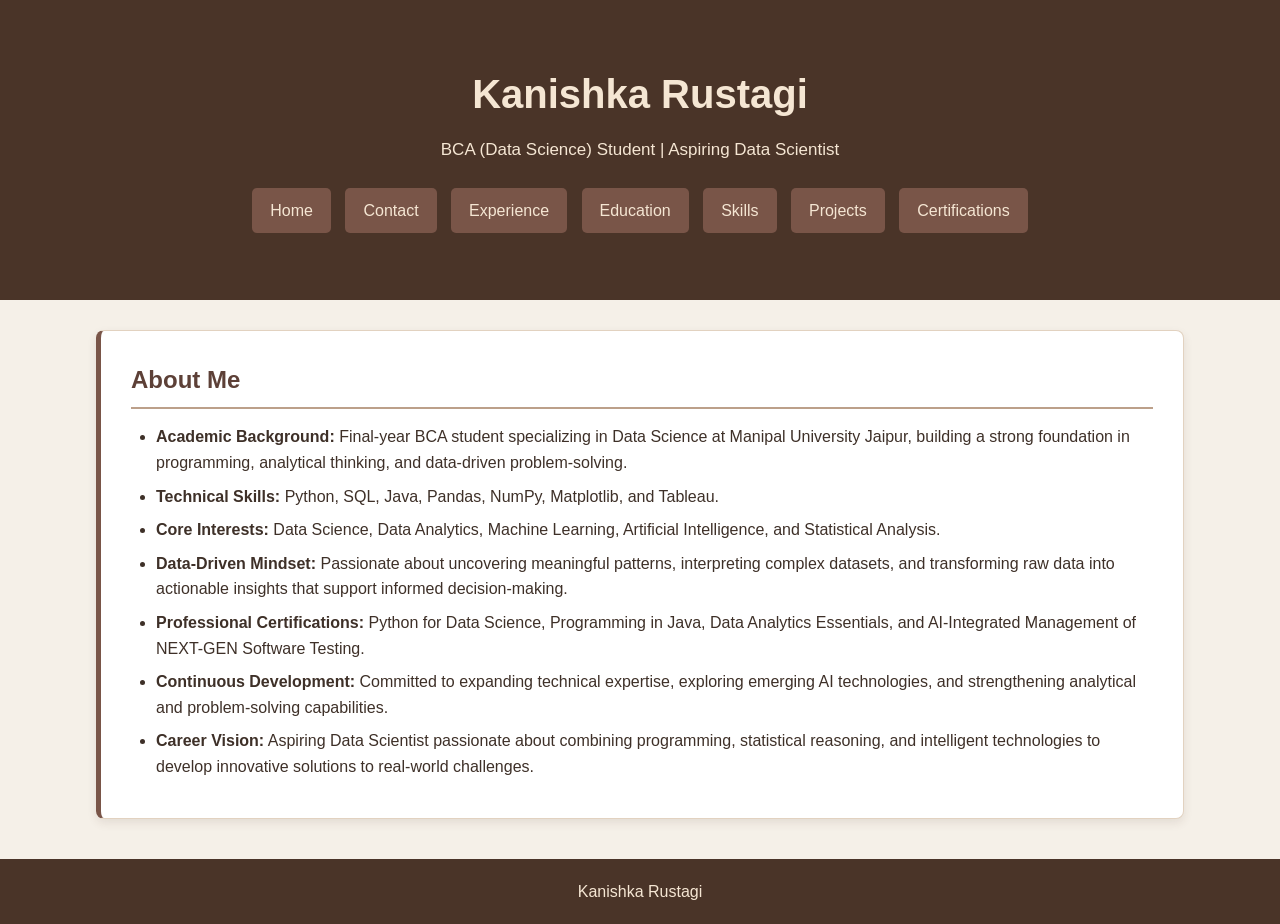
==== commit a5f971db: "Update index.html" ====
--- a/index.html
+++ b/index.html
@@ -1,105 +1,124 @@
 <!DOCTYPE html>
 <html lang="en">
+<head>
+    <meta charset="UTF-8">
+    <meta name="viewport" content="width=device-width, initial-scale=1.0">
 
-<head>
+    <title>Kanishka Rustagi | Data Science Portfolio</title>
 
-<meta charset="UTF-8">
-
-<meta name="viewport" content="width=device-width, initial-scale=1.0">
-
-<title>Kanishka Rustagi | Portfolio</title>
-
-<link rel="stylesheet" href="style.css?v=2">
-
+    <link rel="stylesheet" href="style.css">
 </head>
 
 <body>
-    <header>
-<h1>Kanishka Rustagi</h1>
 
-<p>BCA (Data Science) Student | Aspiring Data Scientist</p>
+    <!-- HEADER -->
 
-<nav>
+    <header class="site-header">
+        <div class="container">
 
-<a href="index.html">Home</a>
+            <div class="site-title">
+                <h1>Kanishka Rustagi</h1>
 
- <a href="contact.html">Contact</a>
+                <p>
+                    BCA (Data Science) Student | Aspiring Data Scientist
+                </p>
+            </div>
 
-<a href="Experience.html">Experience</a>
+            <!-- NAVIGATION -->
 
-<a href="education.html">Education</a>
+            <nav class="main-navigation">
 
-<a href="skills.html">Skills</a>
+                <a href="index.html" class="active">Home</a>
 
-<a href="projects.html">Projects</a>
+                <a href="contact.html">Contact</a>
 
-<a href="certifications.html">Certifications</a>
+                <a href="Experience.html">Experience</a>
 
-</nav>
+                <a href="education.html">Education</a>
 
-</header>
+                <a href="skills.html">Skills</a>
 
- <section class="about">
-        <h2>About Me</h2>
-        <ul class="about-list">
-     <li>
-                <strong>Academic Background:</strong>
-                Final-year BCA student specializing in Data Science at
-                Manipal University Jaipur, building a strong foundation in
-                programming, analytical thinking, and data-driven problem-solving.
-            </li>
+                <a href="projects.html">Projects</a>
 
-            <li>
-                <strong>Technical Skills:</strong>
-                Python, SQL, Java, Pandas, NumPy, Matplotlib, and Tableau.
-            </li>
+                <a href="certifications.html">Certifications</a>
 
-            <li>
-                <strong>Core Interests:</strong>
-                Data Science, Data Analytics, Machine Learning,
-                Artificial Intelligence, and Statistical Analysis.
-            </li>
+            </nav>
 
-            <li>
-                <strong>Data-Driven Mindset:</strong>
-                Passionate about uncovering meaningful patterns, interpreting
-                complex datasets, and transforming raw data into actionable
-                insights that support informed decision-making.
-            </li>
+        </div>
+    </header>
 
-            <li>
-                <strong>Professional Certifications:</strong>
-                Python for Data Science, Programming in Java,
-                Data Analytics Essentials, and
-                AI-Integrated Management of NEXT-GEN Software Testing.
-            </li>
+    <!-- ABOUT ME -->
 
-            <li>
-                <strong>Continuous Development:</strong>
-                Committed to expanding technical expertise, exploring emerging
-                AI technologies, and strengthening analytical and
-                problem-solving capabilities.
-            </li>
+    <main class="container">
 
-            <li>
-                <strong>Career Vision:</strong>
-                Aspiring Data Scientist passionate about combining programming,
-                statistical reasoning, and intelligent technologies to develop
-                innovative solutions to real-world challenges.
-            </li>
-</ul>
-    </section>
+        <section class="about-section">
 
+            <h2>About Me</h2>
+
+            <ul class="about-list">
+
+                <li>
+                    <strong>Academic Background:</strong>
+                    Final-year BCA student specializing in Data Science at
+                    Manipal University Jaipur, building a strong foundation
+                    in programming, analytical thinking, and data-driven
+                    problem-solving.
+                </li>
+
+                <li>
+                    <strong>Technical Skills:</strong>
+                    Python, SQL, Java, Pandas, NumPy, Matplotlib, and Tableau.
+                </li>
+
+                <li>
+                    <strong>Core Interests:</strong>
+                    Data Science, Data Analytics, Machine Learning,
+                    Artificial Intelligence, and Statistical Analysis.
+                </li>
+
+                <li>
+                    <strong>Data-Driven Mindset:</strong>
+                    Passionate about uncovering meaningful patterns,
+                    interpreting complex datasets, and transforming raw data
+                    into actionable insights that support informed
+                    decision-making.
+                </li>
+
+                <li>
+                    <strong>Professional Certifications:</strong>
+                    Python for Data Science, Programming in Java,
+                    Data Analytics Essentials, and AI-Integrated Management
+                    of NEXT-GEN Software Testing.
+                </li>
+
+                <li>
+                    <strong>Continuous Development:</strong>
+                    Committed to expanding technical expertise, exploring
+                    emerging AI technologies, and strengthening analytical
+                    and problem-solving capabilities.
+                </li>
+
+                <li>
+                    <strong>Career Vision:</strong>
+                    Aspiring Data Scientist passionate about combining
+                    programming, statistical reasoning, and intelligent
+                    technologies to develop innovative solutions to
+                    real-world challenges.
+                </li>
+
+            </ul>
+
+        </section>
+
+    </main>
+
+    <!-- FOOTER -->
+
+    <footer class="site-footer">
+        <div class="container">
+            <p>Kanishka Rustagi</p>
+        </div>
+    </footer>
 
 </body>
-<footer>
-
-<p>
-
-Kanishka Rustagi
-
-</p>
-
-</footer>
-
 </html>
--- a/style.css
+++ b/style.css
@@ -579,3 +579,279 @@
         padding: 20px;
     }
 }
+
+/* ===== PORTFOLIO VISIBILITY FIXES ===== */
+
+/* 1. LinkedIn and GitHub links: darker on white backgrounds */
+.contact-item a,
+body a[href*="linkedin.com/in/"],
+body a[href*="github.com/kanishkarustagi"] {
+    color: #795548 !important;
+}
+
+.contact-item a:hover,
+body a[href*="linkedin.com/in/"]:hover,
+body a[href*="github.com/kanishkarustagi"]:hover {
+    color: #A87952 !important;
+}
+
+/* 2. Navigation buttons: light text on dark brown background */
+nav a,
+nav a:visited {
+    color: #F5E6D3 !important;
+}
+
+nav a:hover {
+    color: #FFFFFF !important;
+}
+
+/* 3. View Resume button */
+a[href*="resume"],
+a[href*="Resume"],
+button {
+    color: #FFF3E0;
+}
+
+/* 4. View Certificate links and buttons */
+a[href*="certificate"],
+a[href*="Certificate"],
+a[href$=".pdf"] {
+    color: #FFF3E0;
+}
+
+/* 5. Ensure button text remains readable on brown backgrounds */
+.btn,
+.button,
+.resume-btn,
+.certificate-btn {
+    color: #FFF3E0 !important;
+}
+
+/* 6. Hover effect for resume and certificate links */
+.btn:hover,
+.button:hover,
+.resume-btn:hover,
+.certificate-btn:hover {
+    color: #FFFFFF !important;
+}
+/* ==========================================
+   HOMEPAGE DESIGN — CREAM & BROWN THEME
+   Add this at the bottom of style.css
+   ========================================== */
+
+body.home-page {
+    background-color: #f7f2e9;
+    color: #30271f;
+    font-family: Arial, Helvetica, sans-serif;
+    line-height: 1.7;
+}
+
+.home-page *,
+.home-page *::before,
+.home-page *::after {
+    box-sizing: border-box;
+}
+
+/* HEADER */
+
+.home-page .site-header {
+    background-color: #f7f2e9;
+    border-bottom: 1px solid #e4d8c9;
+    padding: 30px 0;
+}
+
+.home-page .site-header .container {
+    display: flex;
+    flex-direction: column;
+    gap: 24px;
+}
+
+.home-page .site-title h1 {
+    font-family: Georgia, "Times New Roman", serif;
+    font-size: clamp(32px, 5vw, 48px);
+    color: #674735;
+    line-height: 1.2;
+    letter-spacing: -1px;
+}
+
+.home-page .site-title p {
+    color: #786b60;
+    font-size: 15px;
+    margin-top: 10px;
+}
+
+/* NAVIGATION */
+
+.home-page .main-navigation {
+    display: flex;
+    flex-wrap: wrap;
+    align-items: center;
+    gap: 10px;
+    margin-top: 0;
+}
+
+.home-page .main-navigation a {
+    display: inline-block;
+    text-decoration: none;
+    color: #674735;
+    background: #fffdf8;
+    border: 1px solid #e4d8c9;
+    border-radius: 30px;
+    padding: 9px 16px;
+    font-size: 12px;
+    font-weight: bold;
+    transition: background 0.3s ease,
+                color 0.3s ease,
+                transform 0.3s ease;
+}
+
+.home-page .main-navigation a:hover,
+.home-page .main-navigation a:focus-visible {
+    background: #674735;
+    border-color: #674735;
+    color: #ffffff;
+    transform: translateY(-2px);
+}
+
+.home-page .main-navigation a.active {
+    background: #674735;
+    border-color: #674735;
+    color: #ffffff;
+}
+
+/* MAIN CONTENT */
+
+.home-page main.container {
+    padding-top: 55px;
+    padding-bottom: 55px;
+}
+
+/* ABOUT ME CARD */
+
+.home-page .about-section {
+    width: 100%;
+    max-width: 900px;
+    margin: 0 auto;
+    padding: 40px;
+    background: #fffdf8;
+    border: 1px solid #e4d8c9;
+    border-radius: 20px;
+    box-shadow: 0 12px 35px rgba(65, 45, 29, 0.06);
+}
+
+.home-page .about-section h2 {
+    font-family: Georgia, "Times New Roman", serif;
+    font-size: clamp(32px, 4vw, 42px);
+    color: #30271f;
+    margin: 0 0 25px;
+    line-height: 1.2;
+}
+
+/* ABOUT ME LIST */
+
+.home-page .about-list {
+    padding-left: 25px;
+    margin: 0;
+}
+
+.home-page .about-list li {
+    color: #786b60;
+    font-size: 14px;
+    line-height: 1.9;
+    padding: 15px 0 15px 5px;
+    border-bottom: 1px solid #eee6dc;
+}
+
+.home-page .about-list li:last-child {
+    border-bottom: none;
+    padding-bottom: 0;
+}
+
+.home-page .about-list li::marker {
+    color: #674735;
+}
+
+.home-page .about-list strong {
+    color: #674735;
+    font-weight: bold;
+}
+
+/* FOOTER */
+
+.home-page .site-footer {
+    padding: 22px 0;
+    background: #f7f2e9;
+    border-top: 1px solid #e4d8c9;
+    color: #786b60;
+    font-size: 12px;
+    text-align: center;
+}
+
+.home-page .site-footer p {
+    margin: 0;
+}
+
+/* TABLET RESPONSIVENESS */
+
+@media (max-width: 768px) {
+    .home-page .site-header {
+        padding: 25px 0;
+    }
+
+    .home-page .site-header .container {
+        gap: 20px;
+    }
+
+    .home-page main.container {
+        padding-top: 35px;
+        padding-bottom: 35px;
+    }
+
+    .home-page .about-section {
+        padding: 28px;
+    }
+}
+
+/* MOBILE RESPONSIVENESS */
+
+@media (max-width: 480px) {
+    .home-page .container {
+        width: 92%;
+    }
+
+    .home-page .site-title h1 {
+        font-size: 32px;
+    }
+
+    .home-page .site-title p {
+        font-size: 13px;
+    }
+
+    .home-page .main-navigation {
+        gap: 7px;
+    }
+
+    .home-page .main-navigation a {
+        padding: 8px 11px;
+        font-size: 11px;
+    }
+
+    .home-page .about-section {
+        padding: 22px 18px;
+        border-radius: 14px;
+    }
+
+    .home-page .about-section h2 {
+        font-size: 31px;
+        margin-bottom: 18px;
+    }
+
+    .home-page .about-list {
+        padding-left: 21px;
+    }
+
+    .home-page .about-list li {
+        font-size: 13px;
+        padding: 12px 0 12px 3px;
+    }
+}
